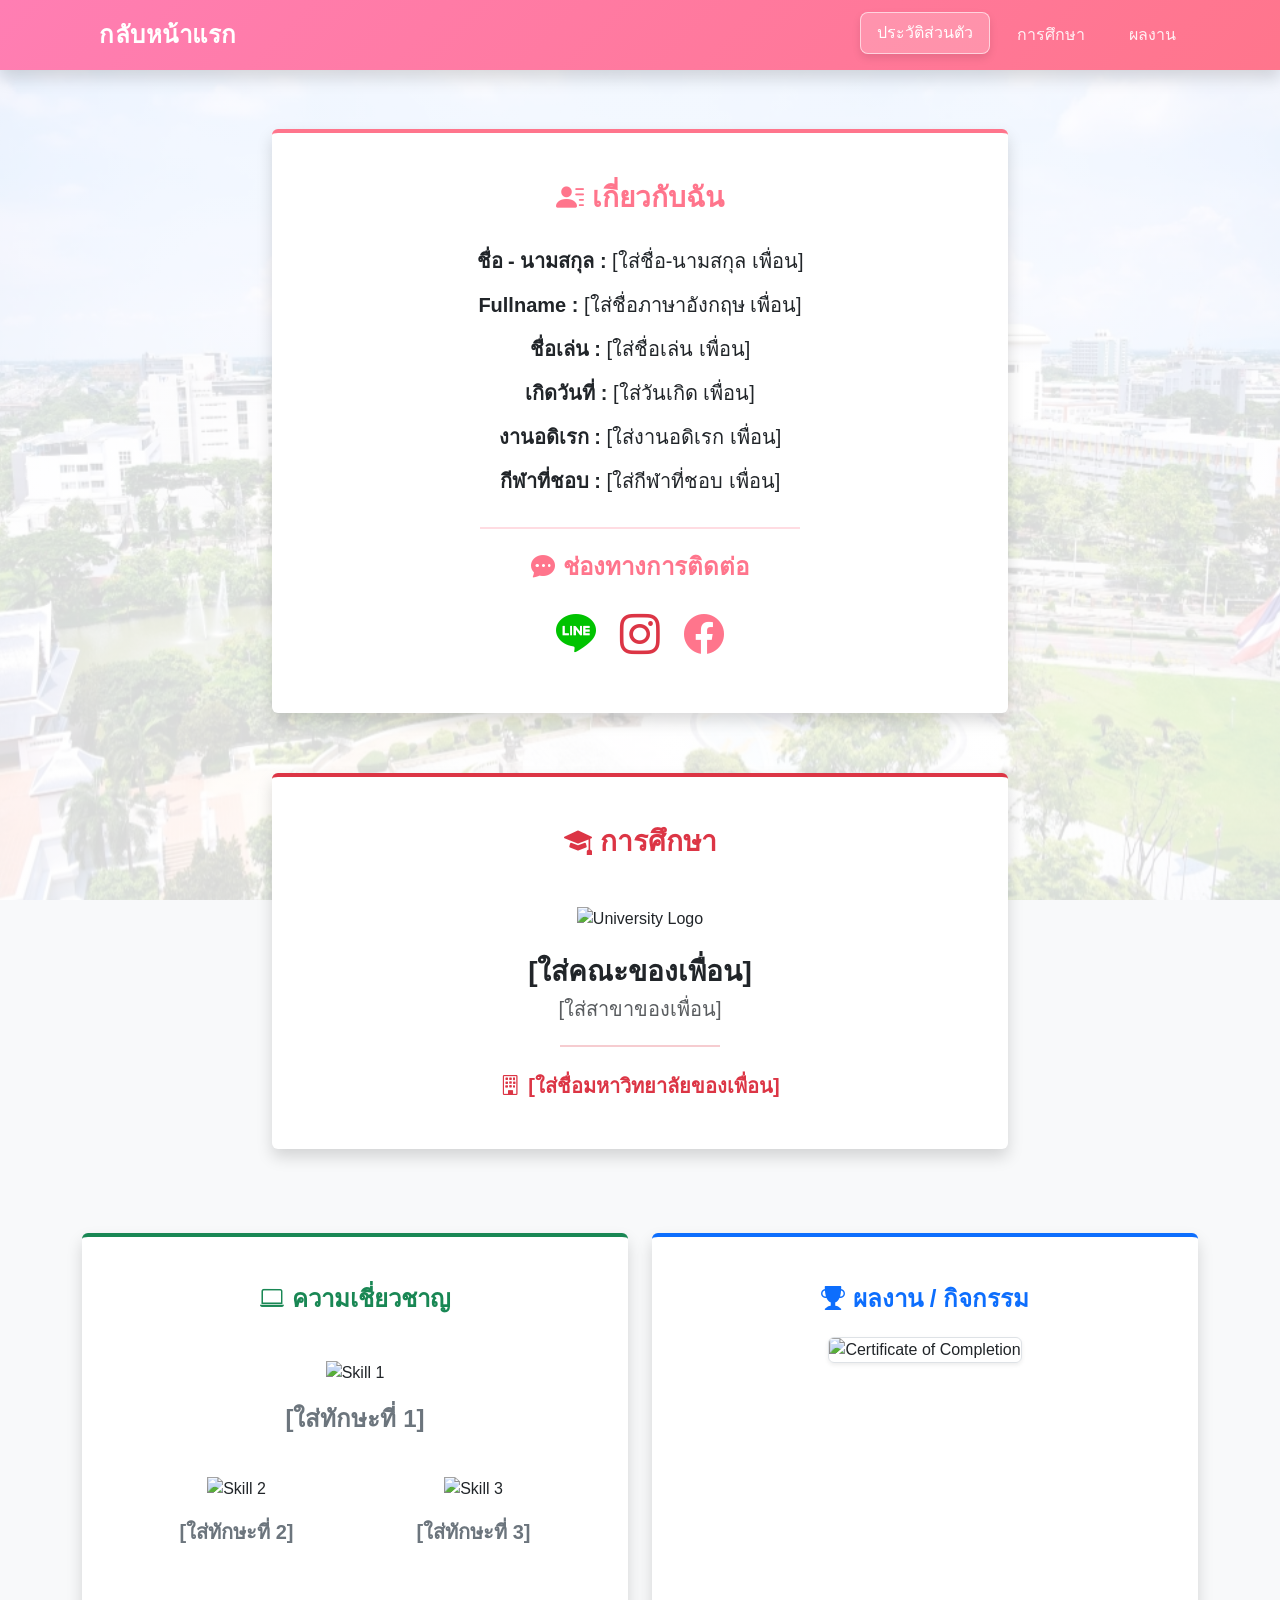
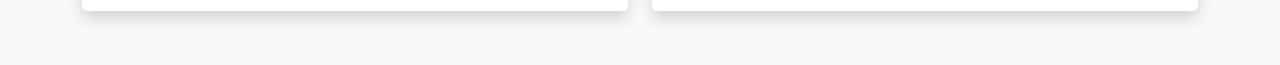
==== cell04/rush/phuwprak.html @ 273f51c4 "rush" ====
<!DOCTYPE html>
<html lang="th">
<head>
    <meta charset="UTF-8">
    <meta name="viewport" content="width=device-width, initial-scale=1.0">
    <title>Portfolio - phuwprak</title>
    <link href="https://cdn.jsdelivr.net/npm/bootstrap@5.3.0/dist/css/bootstrap.min.css" rel="stylesheet">
    <link href="https://cdn.jsdelivr.net/npm/bootstrap-icons@1.10.5/font/bootstrap-icons.css" rel="stylesheet">
    <!-- ใช้ style.css ตัวเดียวกัน เพื่อให้ได้ธีมสีและเอฟเฟกต์เหมือนกันเป๊ะ -->
    <link href="style.css" rel="stylesheet">
</head>
<body class="custom-bg" data-bs-spy="scroll" data-bs-target="#navbar" data-bs-offset="75">

    <nav id="navbar" class="navbar navbar-expand-lg navbar-dark bg-pink fixed-top shadow">
        <div class="container">
            <a class="navbar-brand fw-bold" href="index.html">กลับหน้าแรก</a>
            <button class="navbar-toggler" type="button" data-bs-toggle="collapse" data-bs-target="#navbarNav">
                <span class="navbar-toggler-icon"></span>
            </button>
            <div class="collapse navbar-collapse" id="navbarNav">
                <ul class="navbar-nav ms-auto">
                    <li class="nav-item"><a class="nav-link active" href="#about">ประวัติส่วนตัว</a></li>
                    <li class="nav-item"><a class="nav-link" href="#education">การศึกษา</a></li>
                    <li class="nav-item"><a class="nav-link" href="#showcase">ผลงาน</a></li>
                </ul>
            </div>
        </div>
    </nav>

    <section id="about">
        <div class="container">
            <div class="row justify-content-center">
                <div class="col-md-8 text-center">

                    <!-- รูปลบพื้นหลังของเพื่อน (ให้เพื่อนไปสร้างโฟลเดอร์ image-phuwprak แล้วเอารูปมาใส่) -->
                    <img src="image-phuwprak/profile.png" alt="My Photo" class="img-fluid" style="max-height: 450px; margin-bottom: -60px; position: relative; z-index: 0;">

                    <div class="card shadow border-0 border-top border-pink border-4 mx-auto" style="position: relative; z-index: 2;">
                        <div class="card-body p-4 p-md-5">

                            <h3 class="text-pink fw-bold mb-4"><i class="bi bi-person-lines-fill me-2"></i>เกี่ยวกับฉัน</h3>

                            <ul class="list-unstyled fs-5" style="line-height: 2.2;">
                                <li><b>ชื่อ - นามสกุล :</b> [ใส่ชื่อ-นามสกุล เพื่อน]</li>
                                <li><b>Fullname :</b> [ใส่ชื่อภาษาอังกฤษ เพื่อน]</li>
                                <li><b>ชื่อเล่น :</b> [ใส่ชื่อเล่น เพื่อน]</li>
                                <li><b>เกิดวันที่ :</b> [ใส่วันเกิด เพื่อน]</li>
                                <li><b>งานอดิเรก :</b> [ใส่งานอดิเรก เพื่อน]</li>
                                <li><b>กีฬาที่ชอบ :</b> [ใส่กีฬาที่ชอบ เพื่อน]</li>
                            </ul>

                            <hr class="my-4 border-2 border-pink w-50 mx-auto">
                            <h4 class="text-pink fw-bold mb-4"><i class="bi bi-chat-dots-fill me-2"></i>ช่องทางการติดต่อ</h4>

                            <div class="d-flex justify-content-center gap-4">
                                <a href="[ใส่ลิงก์ LINE เพื่อน]" style="color: #00C300;" class="fs-1 icon-hover" title="LINE"><i class="bi bi-line"></i></a>
                                <a href="[ใส่ลิงก์ Instagram เพื่อน]" class="text-danger fs-1 icon-hover" title="Instagram"><i class="bi bi-instagram"></i></a>
                                <a href="[ใส่ลิงก์ Facebook เพื่อน]" class="text-pink fs-1 icon-hover" title="Facebook"><i class="bi bi-facebook"></i></a>
                            </div>

                        </div>
                    </div>

                </div>
            </div>
        </div>
    </section>

    <section id="education">
        <div class="container">
            <div class="row justify-content-center">

                <div class="col-md-8 mb-4">
                    <div class="card shadow border-0 border-top border-danger border-4">
                        <div class="card-body p-4 p-md-5 text-center">
                            
                            <h3 class="text-danger fw-bold mb-5"><i class="bi bi-mortarboard-fill me-2"></i>การศึกษา</h3>

                            <!-- โลโก้มหาลัยของเพื่อน -->
                            <img src="image-phuwprak/university-logo.png" alt="University Logo" class="img-fluid mb-4" style="max-height: 70px;">
                            
                            <h3 class="text-dark fw-bold mb-2">[ใส่คณะของเพื่อน]</h3>
                            <h5 class="text-muted mb-4">[ใส่สาขาของเพื่อน]</h5>
                            
                            <hr class="w-25 mx-auto mb-4 border-2 border-danger">
                            
                            <div class="d-flex align-items-center justify-content-center gap-2 text-danger fs-5 fw-bold">
                                <i class="bi bi-building"></i>
                                <span>[ใส่ชื่อมหาวิทยาลัยของเพื่อน]</span>
                            </div>
                        </div>
                    </div>
                </div>

            </div>
        </div>
    </section>

    <section id="showcase">
        <div class="container">
            <div class="row justify-content-center">

                <div class="col-md-6 mb-4">
                    <div class="card h-100 shadow border-0 border-top border-success border-4">
                        <div class="card-body p-4 p-md-5 text-center">
                            <h4 class="text-success fw-bold mb-4"><i class="bi bi-laptop me-2"></i>ความเชี่ยวชาญ</h4>
                            
                            <div class="row mt-5">
                                <!-- แถวบน: ทักษะที่ 1 -->
                                <div class="col-12 mb-4">
                                    <img src="image-phuwprak/skill1-logo.png" alt="Skill 1" class="img-fluid mb-3" style="height: 150px;">
                                    <p class="fw-bold text-secondary fs-4">[ใส่ทักษะที่ 1]</p>
                                </div>
                                
                                <!-- แถวล่าง: ทักษะที่ 2 & 3 -->
                                <div class="col-6">
                                    <img src="image-phuwprak/skill2-logo.png" alt="Skill 2" class="img-fluid mb-3" style="height: 130px;">
                                    <p class="fw-bold text-secondary fs-5">[ใส่ทักษะที่ 2]</p>
                                </div>
                                <div class="col-6">
                                    <img src="image-phuwprak/skill3-logo.png" alt="Skill 3" class="img-fluid mb-3" style="height: 130px;">
                                    <p class="fw-bold text-secondary fs-5">[ใส่ทักษะที่ 3]</p>
                                </div>
                            </div>
                        </div>
                    </div>
                </div>

                <div class="col-md-6 mb-4">
                    <div class="card h-100 shadow border-0 border-top border-primary border-4">
                        <div class="card-body p-4 p-md-5 text-center">
                            <h4 class="text-primary fw-bold mb-4"><i class="bi bi-trophy-fill me-2"></i>ผลงาน / กิจกรรม</h4>
                            <div class="mt-4">
                                <!-- รูปผลงานของเพื่อน -->
                                <img src="image-phuwprak/certificate.png" alt="Certificate of Completion" class="img-fluid rounded shadow-sm border">
                            </div>
                        </div>
                    </div>
                </div>

            </div>
        </div>
    </section>

    <script src="https://code.jquery.com/jquery-3.6.0.min.js"></script>
    <script src="https://cdn.jsdelivr.net/npm/bootstrap@5.3.0/dist/js/bootstrap.bundle.min.js"></script>
    <script src="script.js"></script>

</body>
</html>
---- cell04/rush/style.css ----
﻿html {
    scroll-behavior: smooth;
    scroll-padding-top: 75px;
}

body {
    font-family: Arial, sans-serif;
    padding-top: 75px;
    background-color: #f8f9fa;
}

.custom-bg {
    background-image: linear-gradient(rgba(255, 255, 255, 0.85), rgba(255, 255, 255, 0.85)), url('image-taboonp/bg.jpg');
    background-size: cover;
    background-position: center;
    background-attachment: fixed;
}

section {
    min-height: 50vh;
    padding-top: 30px;
    padding-bottom: 30px;
}

.profile-img {
    width: 300px;
    max-width: 100%;
    aspect-ratio: 1 / 1;
    object-fit: cover !important;
    object-position: center 15%;
    border-radius: 50%;
    border: 5px solid white;
    box-shadow: 0 4px 8px rgba(0,0,0,0.1);
}

.home-card {
    transition: transform 0.3s;
}

.home-card:hover {
    transform: translateY(-5px);
    box-shadow: 0 10px 20px rgba(0,0,0,0.1);
}

.icon-hover {
    transition: transform 0.2s ease-in-out;
}

.icon-hover:hover {
    transform: scale(1.2);
}

/* Custom Pink Theme */
.bg-pink {
    background: linear-gradient(135deg, #ff7eb3 0%, #ff758c 100%) !important;
}

.text-pink {
    color: #ff758c !important;
}

.border-pink {
    border-color: #ff758c !important;
}

/* Make navbar links look better on the pink gradient */
.navbar-dark .navbar-nav .nav-link {
    color: rgba(255, 255, 255, 0.9);
    font-weight: 500;
    transition: all 0.3s ease;
    padding: 8px 16px !important;
    margin: 0 5px;
    border: 1px solid transparent;
    border-radius: 8px; /* ขอบมน */
}

.navbar-dark .navbar-nav .nav-link:hover, 
.navbar-dark .navbar-nav .nav-link.active {
    color: #ffffff;
    background-color: rgba(255, 255, 255, 0.2); /* พื้นหลังโปร่งแสง */
    border-color: rgba(255, 255, 255, 0.6); /* กรอบสีขาวโปร่งแสง */
    transform: translateY(-2px);
    box-shadow: 0 4px 8px rgba(0,0,0,0.1);
}

.navbar-brand {
    font-size: 1.5rem;
    letter-spacing: 0.5px;
    transition: all 0.3s ease;
    padding: 8px 16px;
    border-radius: 8px;
    border: 1px solid transparent;
}

.navbar-brand:hover {
    background-color: rgba(255, 255, 255, 0.2);
    border-color: rgba(255, 255, 255, 0.6);
    color: #ffffff !important;
}
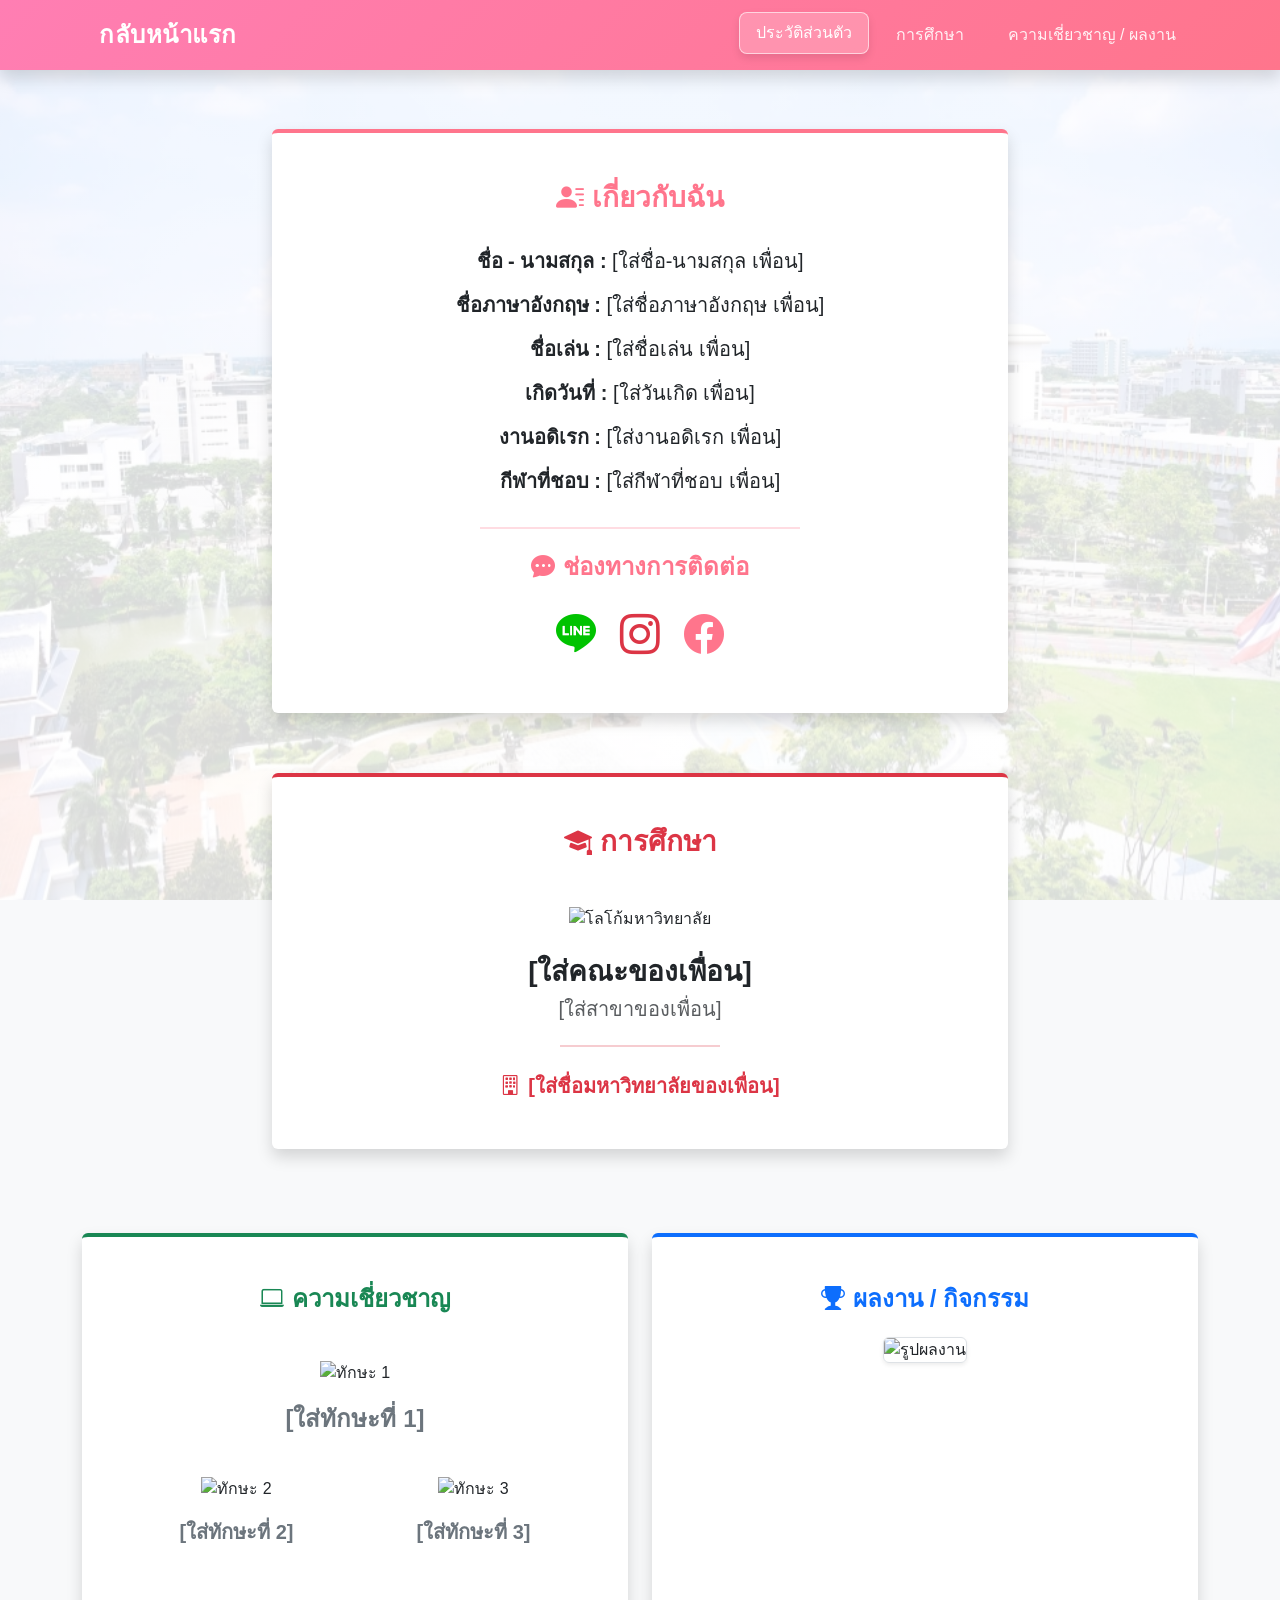
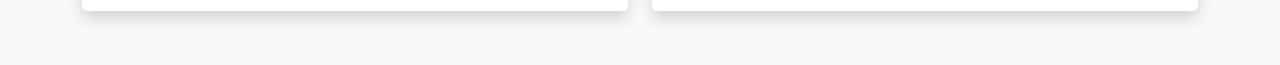
==== commit 9ead95a8: "rush" ====
--- a/cell04/rush/phuwprak.html
+++ b/cell04/rush/phuwprak.html
@@ -1,12 +1,12 @@
-<!DOCTYPE html>
+﻿<!DOCTYPE html>
 <html lang="th">
 <head>
     <meta charset="UTF-8">
     <meta name="viewport" content="width=device-width, initial-scale=1.0">
-    <title>Portfolio - phuwprak</title>
+    <title>แฟ้มสะสมผลงาน - phuwprak</title>
     <link href="https://cdn.jsdelivr.net/npm/bootstrap@5.3.0/dist/css/bootstrap.min.css" rel="stylesheet">
     <link href="https://cdn.jsdelivr.net/npm/bootstrap-icons@1.10.5/font/bootstrap-icons.css" rel="stylesheet">
-    <!-- ใช้ style.css ตัวเดียวกัน เพื่อให้ได้ธีมสีและเอฟเฟกต์เหมือนกันเป๊ะ -->
+    
     <link href="style.css" rel="stylesheet">
 </head>
 <body class="custom-bg" data-bs-spy="scroll" data-bs-target="#navbar" data-bs-offset="75">
@@ -21,7 +21,7 @@
                 <ul class="navbar-nav ms-auto">
                     <li class="nav-item"><a class="nav-link active" href="#about">ประวัติส่วนตัว</a></li>
                     <li class="nav-item"><a class="nav-link" href="#education">การศึกษา</a></li>
-                    <li class="nav-item"><a class="nav-link" href="#showcase">ผลงาน</a></li>
+                    <li class="nav-item"><a class="nav-link" href="#showcase">ความเชี่ยวชาญ / ผลงาน</a></li>
                 </ul>
             </div>
         </div>
@@ -32,8 +32,8 @@
             <div class="row justify-content-center">
                 <div class="col-md-8 text-center">
 
-                    <!-- รูปลบพื้นหลังของเพื่อน (ให้เพื่อนไปสร้างโฟลเดอร์ image-phuwprak แล้วเอารูปมาใส่) -->
-                    <img src="image-phuwprak/profile.png" alt="My Photo" class="img-fluid" style="max-height: 450px; margin-bottom: -60px; position: relative; z-index: 0;">
+                    
+                    <img src="image-phuwprak/profile.png" alt="รูปโปรไฟล์" class="img-fluid" style="max-height: 450px; margin-bottom: -60px; position: relative; z-index: 0;">
 
                     <div class="card shadow border-0 border-top border-pink border-4 mx-auto" style="position: relative; z-index: 2;">
                         <div class="card-body p-4 p-md-5">
@@ -42,7 +42,7 @@
 
                             <ul class="list-unstyled fs-5" style="line-height: 2.2;">
                                 <li><b>ชื่อ - นามสกุล :</b> [ใส่ชื่อ-นามสกุล เพื่อน]</li>
-                                <li><b>Fullname :</b> [ใส่ชื่อภาษาอังกฤษ เพื่อน]</li>
+                                <li><b>ชื่อภาษาอังกฤษ :</b> [ใส่ชื่อภาษาอังกฤษ เพื่อน]</li>
                                 <li><b>ชื่อเล่น :</b> [ใส่ชื่อเล่น เพื่อน]</li>
                                 <li><b>เกิดวันที่ :</b> [ใส่วันเกิด เพื่อน]</li>
                                 <li><b>งานอดิเรก :</b> [ใส่งานอดิเรก เพื่อน]</li>
@@ -76,8 +76,8 @@
                             
                             <h3 class="text-danger fw-bold mb-5"><i class="bi bi-mortarboard-fill me-2"></i>การศึกษา</h3>
 
-                            <!-- โลโก้มหาลัยของเพื่อน -->
-                            <img src="image-phuwprak/university-logo.png" alt="University Logo" class="img-fluid mb-4" style="max-height: 70px;">
+                            
+                            <img src="image-phuwprak/university-logo.png" alt="โลโก้มหาวิทยาลัย" class="img-fluid mb-4" style="max-height: 70px;">
                             
                             <h3 class="text-dark fw-bold mb-2">[ใส่คณะของเพื่อน]</h3>
                             <h5 class="text-muted mb-4">[ใส่สาขาของเพื่อน]</h5>
@@ -106,19 +106,19 @@
                             <h4 class="text-success fw-bold mb-4"><i class="bi bi-laptop me-2"></i>ความเชี่ยวชาญ</h4>
                             
                             <div class="row mt-5">
-                                <!-- แถวบน: ทักษะที่ 1 -->
+                                
                                 <div class="col-12 mb-4">
-                                    <img src="image-phuwprak/skill1-logo.png" alt="Skill 1" class="img-fluid mb-3" style="height: 150px;">
+                                    <img src="image-phuwprak/skill1-logo.png" alt="ทักษะ 1" class="img-fluid mb-3" style="height: 150px;">
                                     <p class="fw-bold text-secondary fs-4">[ใส่ทักษะที่ 1]</p>
                                 </div>
                                 
-                                <!-- แถวล่าง: ทักษะที่ 2 & 3 -->
+                                
                                 <div class="col-6">
-                                    <img src="image-phuwprak/skill2-logo.png" alt="Skill 2" class="img-fluid mb-3" style="height: 130px;">
+                                    <img src="image-phuwprak/skill2-logo.png" alt="ทักษะ 2" class="img-fluid mb-3" style="height: 130px;">
                                     <p class="fw-bold text-secondary fs-5">[ใส่ทักษะที่ 2]</p>
                                 </div>
                                 <div class="col-6">
-                                    <img src="image-phuwprak/skill3-logo.png" alt="Skill 3" class="img-fluid mb-3" style="height: 130px;">
+                                    <img src="image-phuwprak/skill3-logo.png" alt="ทักษะ 3" class="img-fluid mb-3" style="height: 130px;">
                                     <p class="fw-bold text-secondary fs-5">[ใส่ทักษะที่ 3]</p>
                                 </div>
                             </div>
@@ -131,8 +131,8 @@
                         <div class="card-body p-4 p-md-5 text-center">
                             <h4 class="text-primary fw-bold mb-4"><i class="bi bi-trophy-fill me-2"></i>ผลงาน / กิจกรรม</h4>
                             <div class="mt-4">
-                                <!-- รูปผลงานของเพื่อน -->
-                                <img src="image-phuwprak/certificate.png" alt="Certificate of Completion" class="img-fluid rounded shadow-sm border">
+                                
+                                <img src="image-phuwprak/certificate.png" alt="รูปผลงาน" class="img-fluid rounded shadow-sm border">
                             </div>
                         </div>
                     </div>
--- a/cell04/rush/style.css
+++ b/cell04/rush/style.css
@@ -50,7 +50,7 @@
     transform: scale(1.2);
 }
 
-/* Custom Pink Theme */
+
 .bg-pink {
     background: linear-gradient(135deg, #ff7eb3 0%, #ff758c 100%) !important;
 }
@@ -63,7 +63,7 @@
     border-color: #ff758c !important;
 }
 
-/* Make navbar links look better on the pink gradient */
+
 .navbar-dark .navbar-nav .nav-link {
     color: rgba(255, 255, 255, 0.9);
     font-weight: 500;
@@ -71,14 +71,14 @@
     padding: 8px 16px !important;
     margin: 0 5px;
     border: 1px solid transparent;
-    border-radius: 8px; /* ขอบมน */
+    border-radius: 8px; 
 }
 
 .navbar-dark .navbar-nav .nav-link:hover, 
 .navbar-dark .navbar-nav .nav-link.active {
     color: #ffffff;
-    background-color: rgba(255, 255, 255, 0.2); /* พื้นหลังโปร่งแสง */
-    border-color: rgba(255, 255, 255, 0.6); /* กรอบสีขาวโปร่งแสง */
+    background-color: rgba(255, 255, 255, 0.2); 
+    border-color: rgba(255, 255, 255, 0.6); 
     transform: translateY(-2px);
     box-shadow: 0 4px 8px rgba(0,0,0,0.1);
 }
@@ -97,3 +97,15 @@
     border-color: rgba(255, 255, 255, 0.6);
     color: #ffffff !important;
 }
+
+
+.fade-element {
+    opacity: 0;
+    transform: translateY(40px);
+    transition: all 0.8s cubic-bezier(0.25, 0.46, 0.45, 0.94);
+}
+
+.fade-element.visible {
+    opacity: 1;
+    transform: translateY(0);
+}
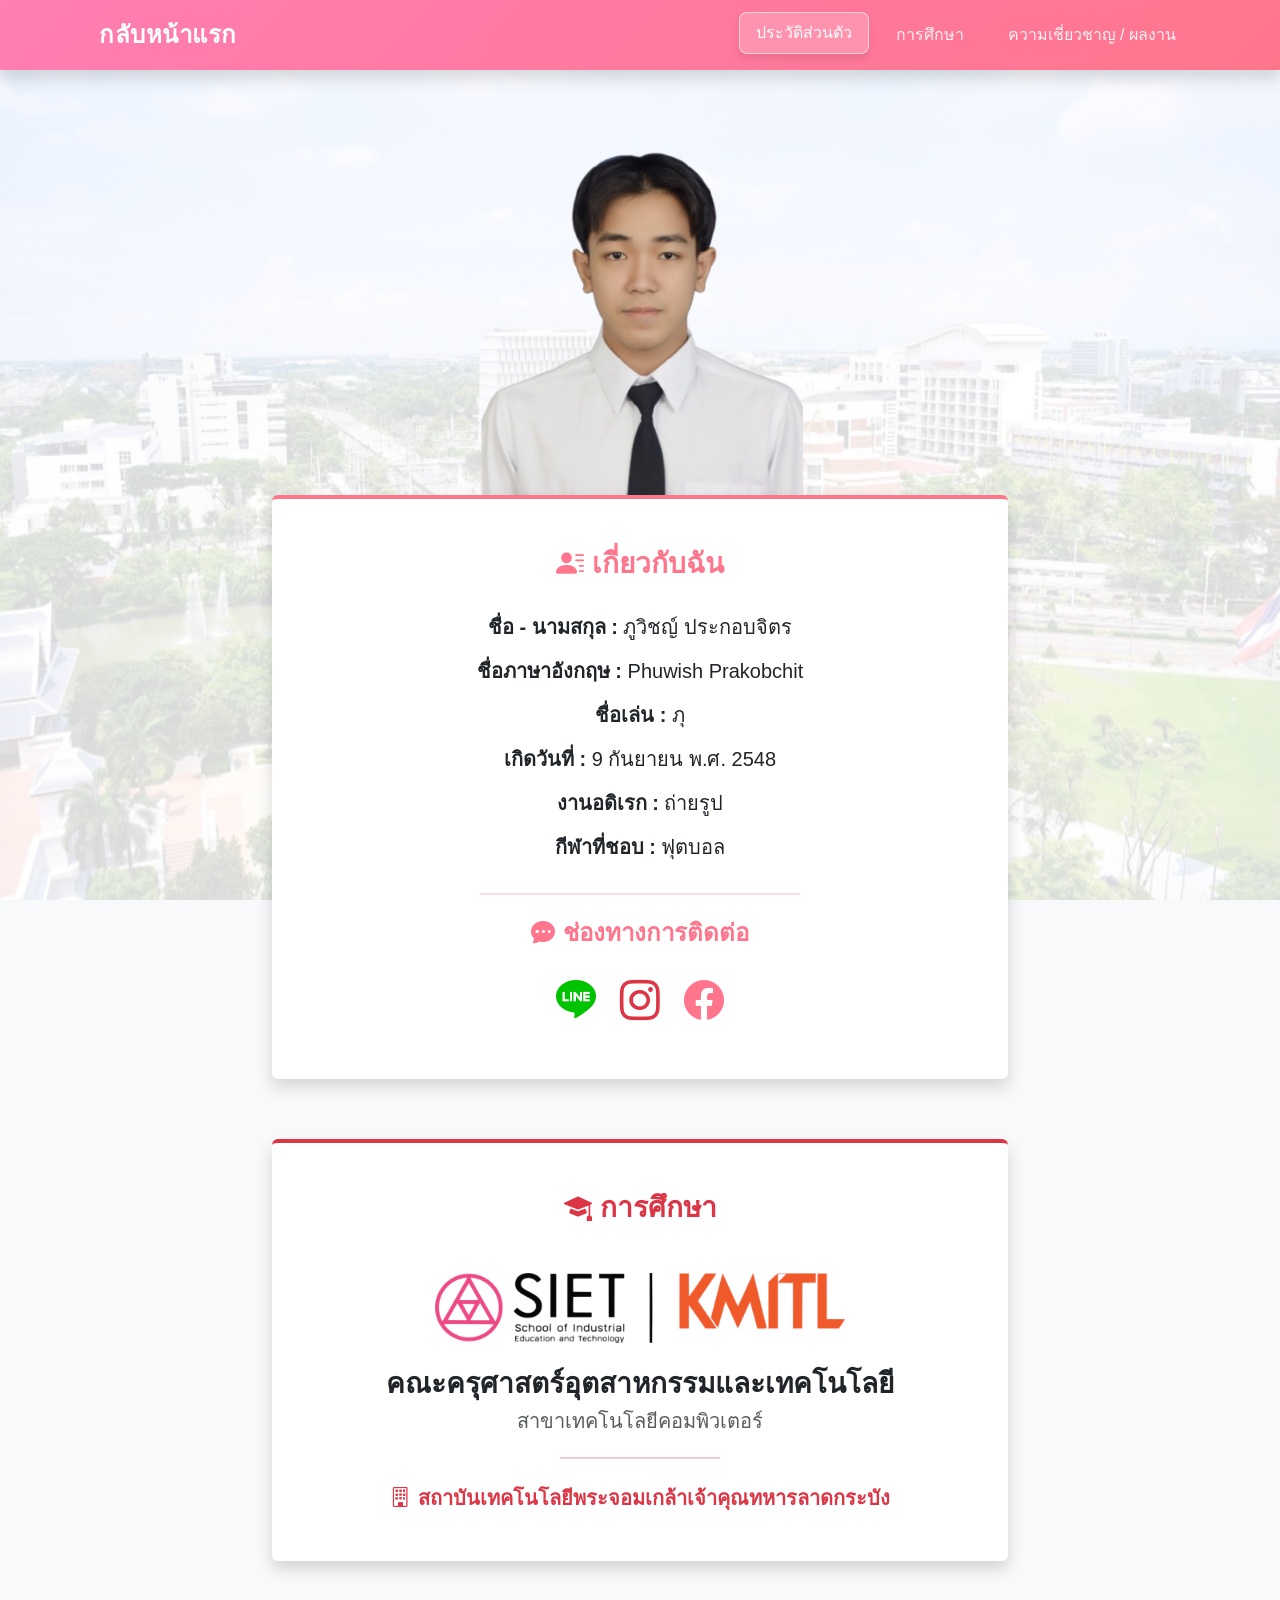
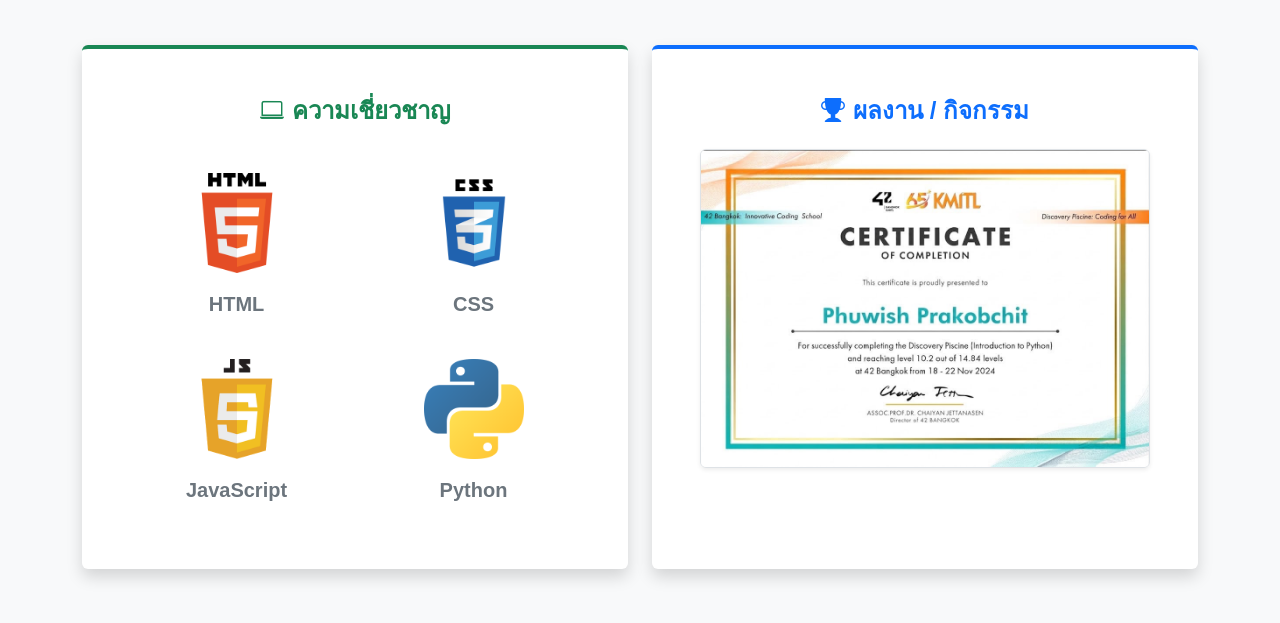
==== commit 7840f34a: "add phuwprk" ====
--- a/cell04/rush/phuwprak.html
+++ b/cell04/rush/phuwprak.html
@@ -1,4 +1,4 @@
-﻿<!DOCTYPE html>
+<!DOCTYPE html>
 <html lang="th">
 <head>
     <meta charset="UTF-8">
@@ -41,21 +41,21 @@
                             <h3 class="text-pink fw-bold mb-4"><i class="bi bi-person-lines-fill me-2"></i>เกี่ยวกับฉัน</h3>
 
                             <ul class="list-unstyled fs-5" style="line-height: 2.2;">
-                                <li><b>ชื่อ - นามสกุล :</b> [ใส่ชื่อ-นามสกุล เพื่อน]</li>
-                                <li><b>ชื่อภาษาอังกฤษ :</b> [ใส่ชื่อภาษาอังกฤษ เพื่อน]</li>
-                                <li><b>ชื่อเล่น :</b> [ใส่ชื่อเล่น เพื่อน]</li>
-                                <li><b>เกิดวันที่ :</b> [ใส่วันเกิด เพื่อน]</li>
-                                <li><b>งานอดิเรก :</b> [ใส่งานอดิเรก เพื่อน]</li>
-                                <li><b>กีฬาที่ชอบ :</b> [ใส่กีฬาที่ชอบ เพื่อน]</li>
+                                <li><b>ชื่อ - นามสกุล :</b> ภูวิชญ์ ประกอบจิตร</li>
+                                <li><b>ชื่อภาษาอังกฤษ :</b> Phuwish Prakobchit</li>
+                                <li><b>ชื่อเล่น :</b> ภุ</li>
+                                <li><b>เกิดวันที่ :</b> 9 กันยายน พ.ศ. 2548</li>
+                                <li><b>งานอดิเรก :</b> ถ่ายรูป</li>
+                                <li><b>กีฬาที่ชอบ :</b> ฟุตบอล</li>
                             </ul>
 
                             <hr class="my-4 border-2 border-pink w-50 mx-auto">
                             <h4 class="text-pink fw-bold mb-4"><i class="bi bi-chat-dots-fill me-2"></i>ช่องทางการติดต่อ</h4>
 
                             <div class="d-flex justify-content-center gap-4">
-                                <a href="[ใส่ลิงก์ LINE เพื่อน]" style="color: #00C300;" class="fs-1 icon-hover" title="LINE"><i class="bi bi-line"></i></a>
-                                <a href="[ใส่ลิงก์ Instagram เพื่อน]" class="text-danger fs-1 icon-hover" title="Instagram"><i class="bi bi-instagram"></i></a>
-                                <a href="[ใส่ลิงก์ Facebook เพื่อน]" class="text-pink fs-1 icon-hover" title="Facebook"><i class="bi bi-facebook"></i></a>
+                                <a href="https://line.me/ti/p/U2JoiIq2zp" target="_blank" style="color: #00C300;" class="fs-1 icon-hover" title="LINE"><i class="bi bi-line"></i></a>
+                                <a href="https://www.instagram.com/pwish___/" target="_blank" class="text-danger fs-1 icon-hover" title="Instagram"><i class="bi bi-instagram"></i></a>
+                                <a href="https://www.facebook.com/phuwish.prakob/" target="_blank" class="text-pink fs-1 icon-hover" title="Facebook"><i class="bi bi-facebook"></i></a>
                             </div>
 
                         </div>
@@ -77,16 +77,16 @@
                             <h3 class="text-danger fw-bold mb-5"><i class="bi bi-mortarboard-fill me-2"></i>การศึกษา</h3>
 
                             
-                            <img src="image-phuwprak/university-logo.png" alt="โลโก้มหาวิทยาลัย" class="img-fluid mb-4" style="max-height: 70px;">
+                            <img src="image-taboonp/siet-logo.png" alt="โลโก้คณะ" class="img-fluid mb-4" style="max-height: 70px;">
                             
-                            <h3 class="text-dark fw-bold mb-2">[ใส่คณะของเพื่อน]</h3>
-                            <h5 class="text-muted mb-4">[ใส่สาขาของเพื่อน]</h5>
+                            <h3 class="text-dark fw-bold mb-2">คณะครุศาสตร์อุตสาหกรรมและเทคโนโลยี</h3>
+                            <h5 class="text-muted mb-4">สาขาเทคโนโลยีคอมพิวเตอร์</h5>
                             
                             <hr class="w-25 mx-auto mb-4 border-2 border-danger">
                             
                             <div class="d-flex align-items-center justify-content-center gap-2 text-danger fs-5 fw-bold">
                                 <i class="bi bi-building"></i>
-                                <span>[ใส่ชื่อมหาวิทยาลัยของเพื่อน]</span>
+                                <span>สถาบันเทคโนโลยีพระจอมเกล้าเจ้าคุณทหารลาดกระบัง</span>
                             </div>
                         </div>
                     </div>
@@ -106,20 +106,21 @@
                             <h4 class="text-success fw-bold mb-4"><i class="bi bi-laptop me-2"></i>ความเชี่ยวชาญ</h4>
                             
                             <div class="row mt-5">
-                                
-                                <div class="col-12 mb-4">
-                                    <img src="image-phuwprak/skill1-logo.png" alt="ทักษะ 1" class="img-fluid mb-3" style="height: 150px;">
-                                    <p class="fw-bold text-secondary fs-4">[ใส่ทักษะที่ 1]</p>
+                                <div class="col-6 mb-4">
+                                    <img src="image-taboonp/html-logo.png" alt="HTML" class="img-fluid mb-3" style="height: 100px;">
+                                    <p class="fw-bold text-secondary fs-5">HTML</p>
                                 </div>
-                                
-                                
-                                <div class="col-6">
-                                    <img src="image-phuwprak/skill2-logo.png" alt="ทักษะ 2" class="img-fluid mb-3" style="height: 130px;">
-                                    <p class="fw-bold text-secondary fs-5">[ใส่ทักษะที่ 2]</p>
+                                <div class="col-6 mb-4">
+                                    <img src="image-taboonp/css-logo.png" alt="CSS" class="img-fluid mb-3" style="height: 100px;">
+                                    <p class="fw-bold text-secondary fs-5">CSS</p>
                                 </div>
                                 <div class="col-6">
-                                    <img src="image-phuwprak/skill3-logo.png" alt="ทักษะ 3" class="img-fluid mb-3" style="height: 130px;">
-                                    <p class="fw-bold text-secondary fs-5">[ใส่ทักษะที่ 3]</p>
+                                    <img src="image-phuwprak/js-logo.png" alt="JavaScript" class="img-fluid mb-3" style="height: 100px;">
+                                    <p class="fw-bold text-secondary fs-5">JavaScript</p>
+                                </div>
+                                <div class="col-6">
+                                    <img src="image-taboonp/python-logo.png" alt="Python" class="img-fluid mb-3" style="height: 100px;">
+                                    <p class="fw-bold text-secondary fs-5">Python</p>
                                 </div>
                             </div>
                         </div>
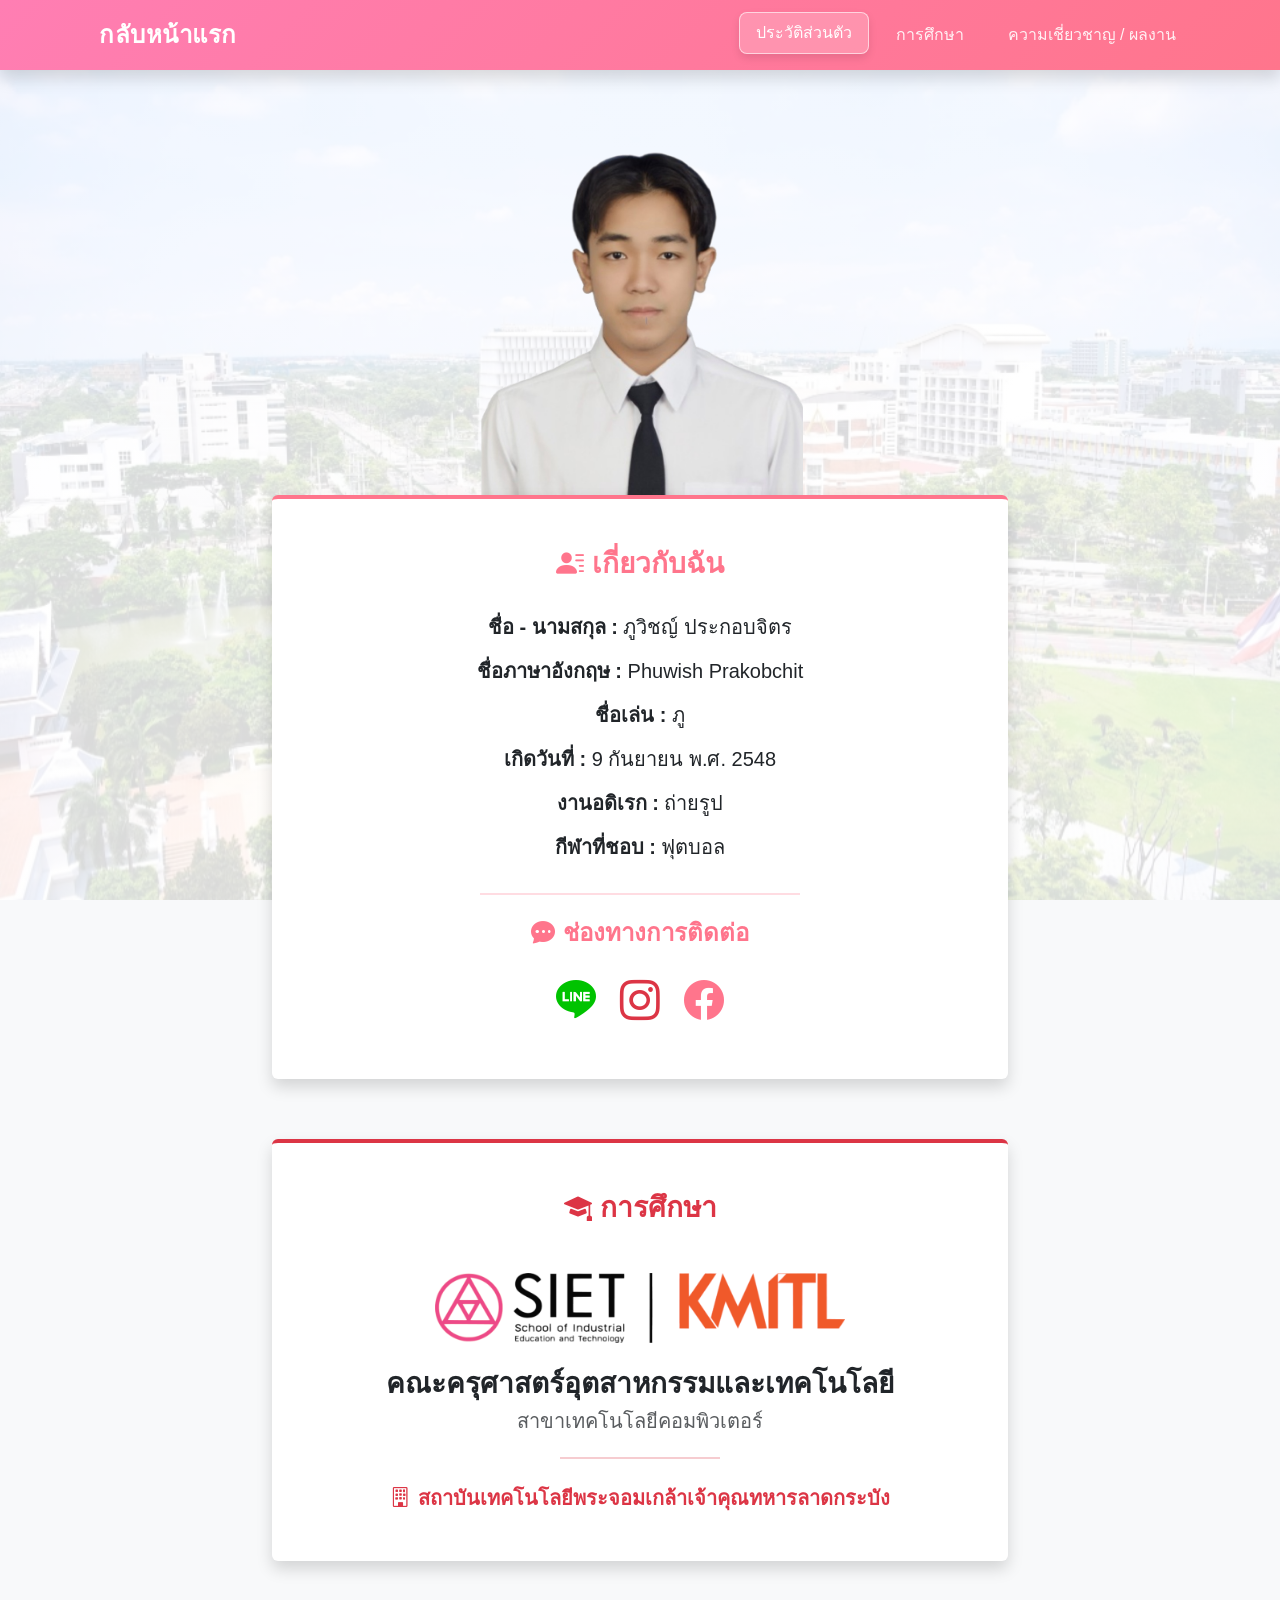
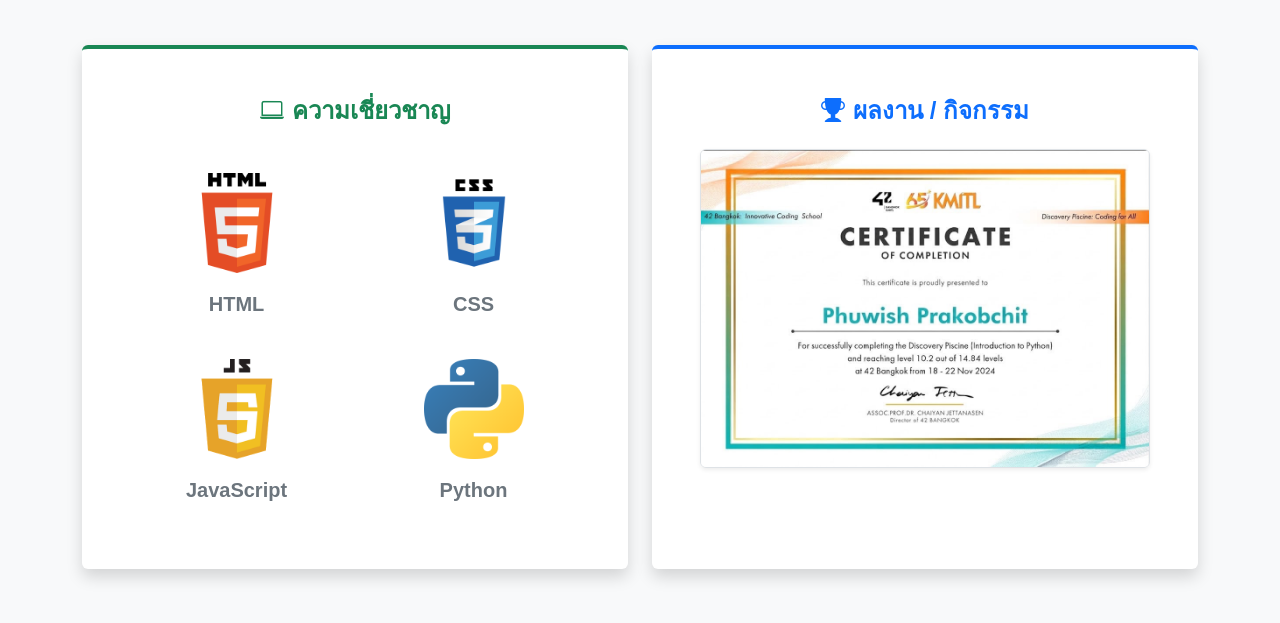
==== commit e9b5aadf: "rush" ====
--- a/cell04/rush/phuwprak.html
+++ b/cell04/rush/phuwprak.html
@@ -43,7 +43,7 @@
                             <ul class="list-unstyled fs-5" style="line-height: 2.2;">
                                 <li><b>ชื่อ - นามสกุล :</b> ภูวิชญ์ ประกอบจิตร</li>
                                 <li><b>ชื่อภาษาอังกฤษ :</b> Phuwish Prakobchit</li>
-                                <li><b>ชื่อเล่น :</b> ภุ</li>
+                                <li><b>ชื่อเล่น :</b> ภู</li>
                                 <li><b>เกิดวันที่ :</b> 9 กันยายน พ.ศ. 2548</li>
                                 <li><b>งานอดิเรก :</b> ถ่ายรูป</li>
                                 <li><b>กีฬาที่ชอบ :</b> ฟุตบอล</li>
